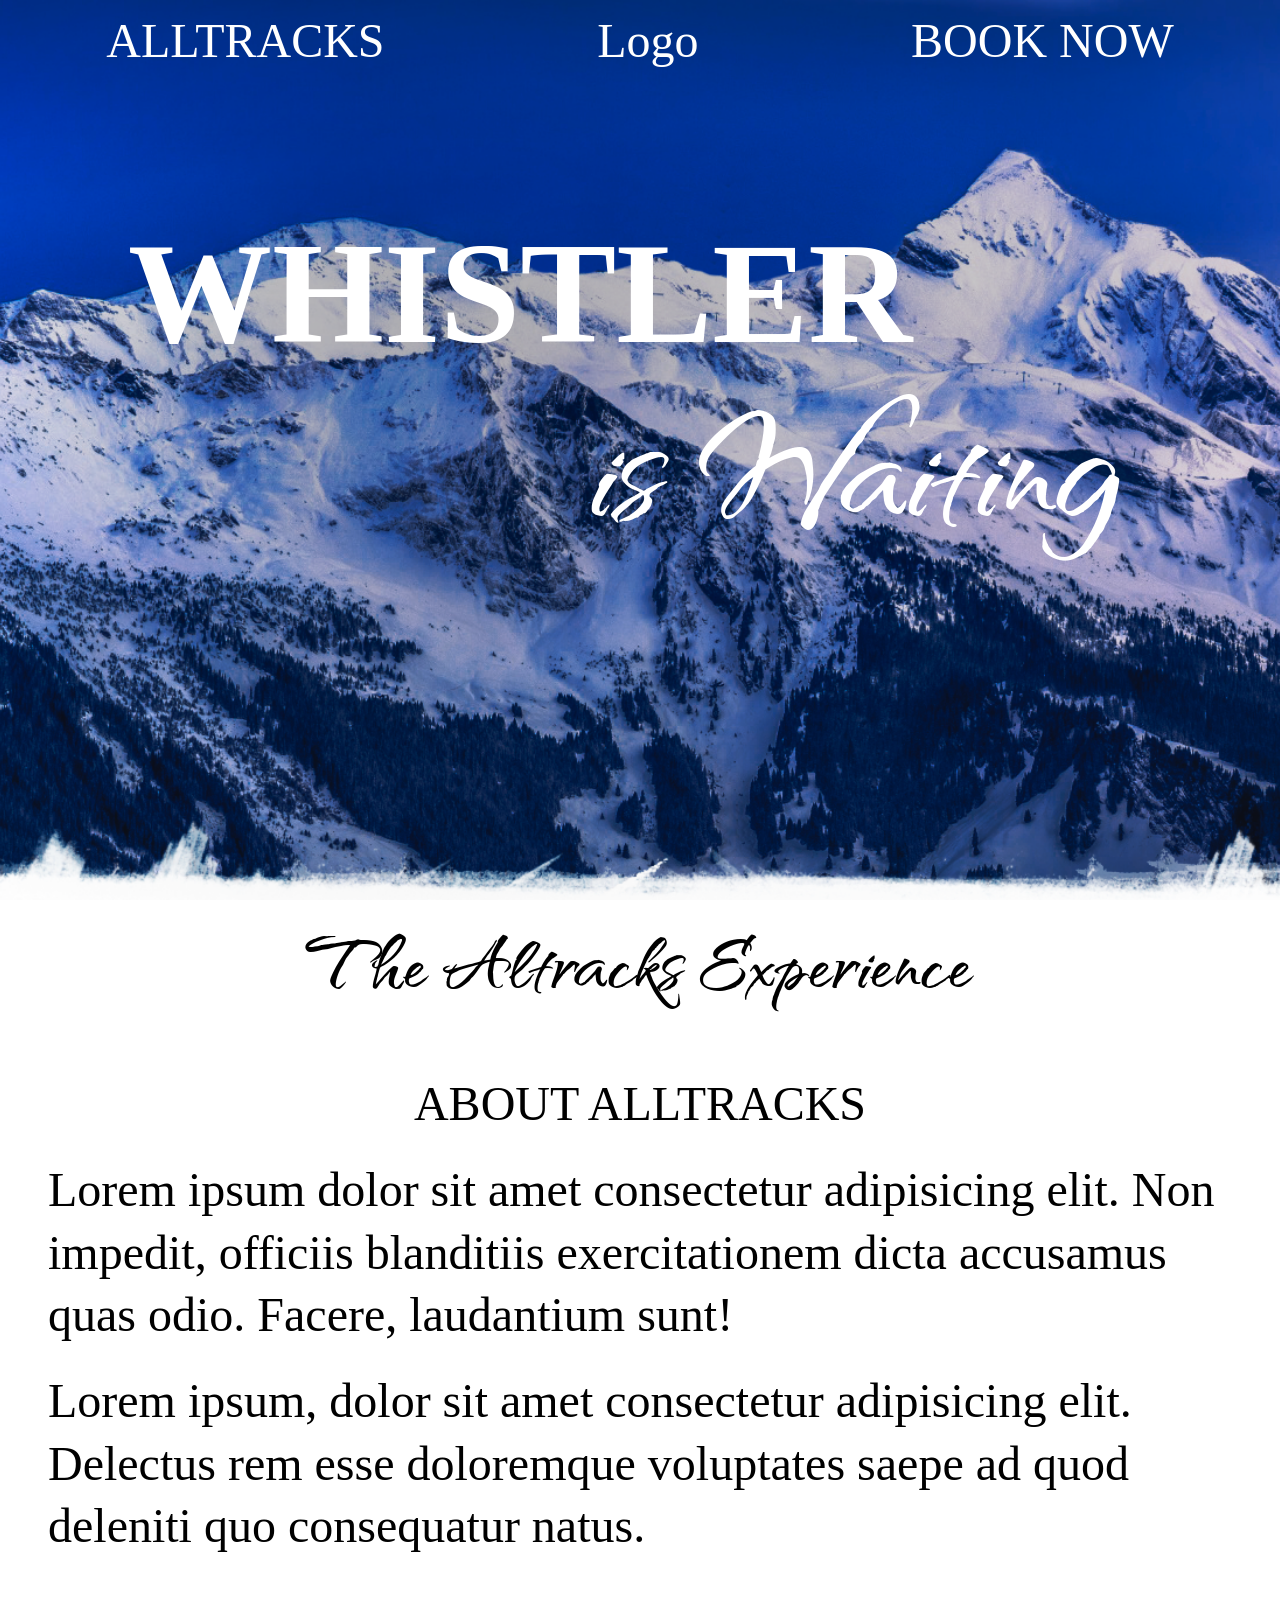
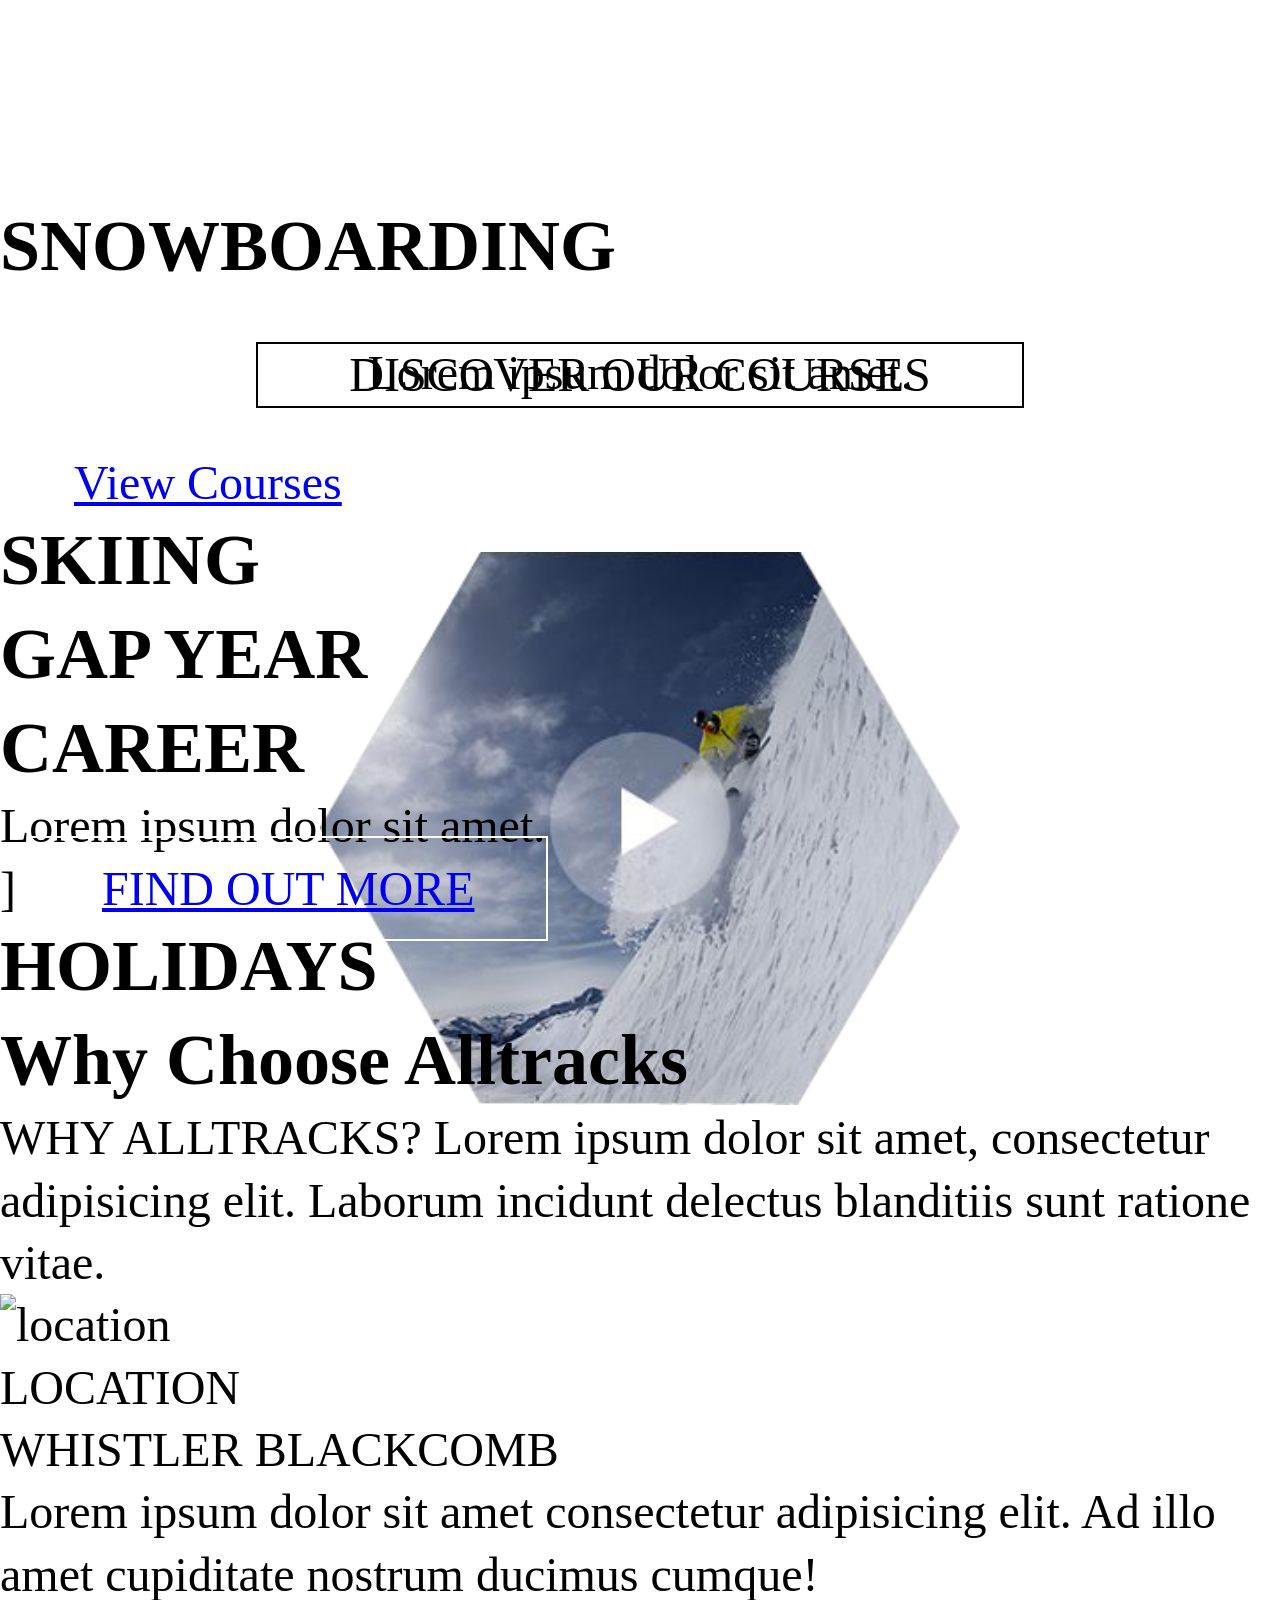
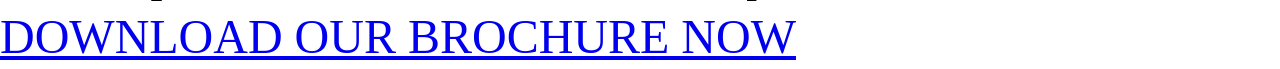
==== index.html @ b2cd9898 "123" ====
<!DOCTYPE html>
<html lang="en">
<head>
    <link rel="stylesheet" href="styles.css">
    <meta charset="UTF-8">
    <meta http-equiv="X-UA-Compatible" content="IE=edge">
    <meta name="viewport" content="width=device-width, initial-scale=1">
    <link rel="preconnect" href="https://fonts.googleapis.com">
    <link rel="preconnect" href="https://fonts.gstatic.com" crossorigin>
    <link href="https://fonts.googleapis.com/css2?family=Qwitcher+Grypen:wght@400;700&family=Roboto:wght@100;400&display=swap" rel="stylesheet">    
    <title>Document</title>
</head>
<body>
    <div class="header_highest">
        <header class="header">
            <nav class="navigation">
                <a href="#blank" class="item1 items uppercase">ALLTRACKS<img src="" display="inline-block"></a>
                <a href="#blank" class="item2 items"><img src="">Logo</a>
                <a href="#blank" class="items item ">BOOK NOW</a>
            </nav>
            <div class="heading-section">
                <h1 style="font-size: 3rem">WHISTLER<br><span style="font-family: 'Qwitcher Grypen', cursive; display: block; margin-left: 40%; margin-top: -1rem; font-size: 4rem;">is Waiting</span></h1>
            </div>
            <div class="additional-information">
                <p>The ultimate ski & snowboarding courses in <span style="font-weight: 900;">Whistler Blackcomb </span>, Canada</p>
                <a class="uppercase button" style="margin-top: 1rem;">drop in to alltracks</a>
            </div>
            </header>
    </div>
        <section class="about-us">
            <div>
                <h2 style="font-size: 2rem ;text-align: center; font-family:'Qwitcher Grypen', cursive;">The Altracks Experience</h2>
            </div>
            <div class="default-text">
                <p class="uppercase">About <span>Alltracks</span></p>
                <p>Lorem ipsum dolor sit amet consectetur adipisicing elit. Non impedit, officiis blanditiis exercitationem dicta accusamus quas odio. Facere, laudantium sunt! </p>
                <p>Lorem ipsum, dolor sit amet consectetur adipisicing elit. Delectus rem esse doloremque voluptates saepe ad quod deleniti quo consequatur natus.</p>
            </div>
            <div class="about-button">
                <p class="uppercase">discover our courses</p>
            </div>
            <div class="video-start"> 
                <img src="start-button.png">
            </div>
            <div class="video-play-button">
                
            </div>
        </section>
        <section class="section-2">
            <div>
                <h2 class="uppercase heading2">Snowboarding</h2>
                <p class="default-text">Lorem ipsum dolor sit amet.</p>
                <a href="#" class="button">View Courses</a>
            </div>
            <div>
                <h2 class="uppercase heading2">Skiing</h2>
            </div>
        </section>
        <section>
            <div>
                <h2 class="uppercase heading2">Gap Year</h2>
            </div>
            <div>
                <h2 class="uppercase heading2">career</h2>
                <p>Lorem ipsum dolor sit amet.</p>]
                <a href="#" class="button uppercase">find out more</a>
            </div>
            <div>
                <h2 class="uppercase heading2">holidays</h2>
            </div>
        </section>
        <section class="section3">
            <div>
                <h2>Why Choose Alltracks</h2>
            </div>
            <div>
                <p>WHY ALLTRACKS? Lorem ipsum dolor sit amet, consectetur adipisicing elit. Laborum incidunt delectus blanditiis sunt ratione vitae.</p>
            </div>
            <div>
                <img src="" alt="location">
            </div>
            <div>
                <p class="uppercase">Location</p>
            </div>
            <div>
                <p class="uppercase">whistler blackcomb</p>
            </div>
            <div>
                <p>Lorem ipsum dolor sit amet consectetur adipisicing elit. Ad illo amet cupiditate nostrum ducimus cumque!</p>
            </div>
            <div>
                <a href="#" class="uppercase">download our brochure now</a>
            </div>
        </section>
    </div>

</body>
</html>
---- styles.css ----
*, *::after, *::before {
    box-sizing: border-box;
    margin: 0;
    padding: 0;
}
.uppercase {
    text-transform: uppercase;
}
html {
    height: 100%;
    width: 100%;
}
body {
    width: 100%;
    height: 100%;
    font-family: "STXihei";
    line-height: 1.3;
}

/*font-family: 'Qwitcher Grypen', cursive;
font-family: 'Roboto', sans-serif;*/

.navigation {
    display: flex;
    width: 100%;
}
.navigation a {
    padding-top: 10px;
    flex: auto;
    text-align: center;
    text-decoration: none;
    color: white;
}

.about-button {
    margin-top: 30%;
    padding-left: .5rem;
    padding-right: .5rem;
    margin-left: 20%;
    margin-right: 20%;
    text-align: center;
    color: rgb(0, 0, 0);
    border: 2px solid black;
}

.button {
    padding-left: 1.5em;
    padding-right: 1.5em;
    padding-top: .5em;
    padding-bottom: .5em;
    border: 2px solid white;
}

.header_highest {
    color:white;
    background-image: url("mountain3.png");
    background-repeat: no-repeat;
    background-position: center;
    background-size: cover;
    width: 100%;
    height: 100%;
    justify-content: center;
    align-content: center;

}

.video-start img:hover{
    width: 60%;
    transition: 1s;
}
.video-start img {
    width: 50%;
    display: block;
    margin-top: 3rem;
    margin-bottom: auto;
    margin-left: auto;
    margin-right: auto;
    transition: 1s;
    cursor: zoom-in;
    
}

.additional-information {
    display: flex;
    flex-direction: column;
    margin-top: 60%;
    margin-left: 10%;
    margin-right: 10%;
    text-align: center;

}

.additional-information p {
    text-align: left;

}

.heading-section {
    margin-top: 10%;
    margin-left: 10%;

}

.about-us {
    height: 100%;
    width: 100%;
    background-image: url(mountain-section2-ready.png);
    background-repeat: no-repeat;
    background-position: center;
    background-size: cover;

}

.default-text {
    display: flex;
    flex-direction: column;
    gap: 0.5rem;
    font-size: 1rem;
    align-items:center ;
    margin: 1em;

}
@media (min-width:440px) {
    :root {
      font-size: 1.5em;
    }
  }
@media (min-width:600px) {
    :root {
      font-size: 2em;
    }
  }
@media (min-width:769px) {
    :root {
      font-size: 2.5em;
    }
  }
@media (min-width:1200px) {
    :root {
      font-size: 3em;
    }
  }
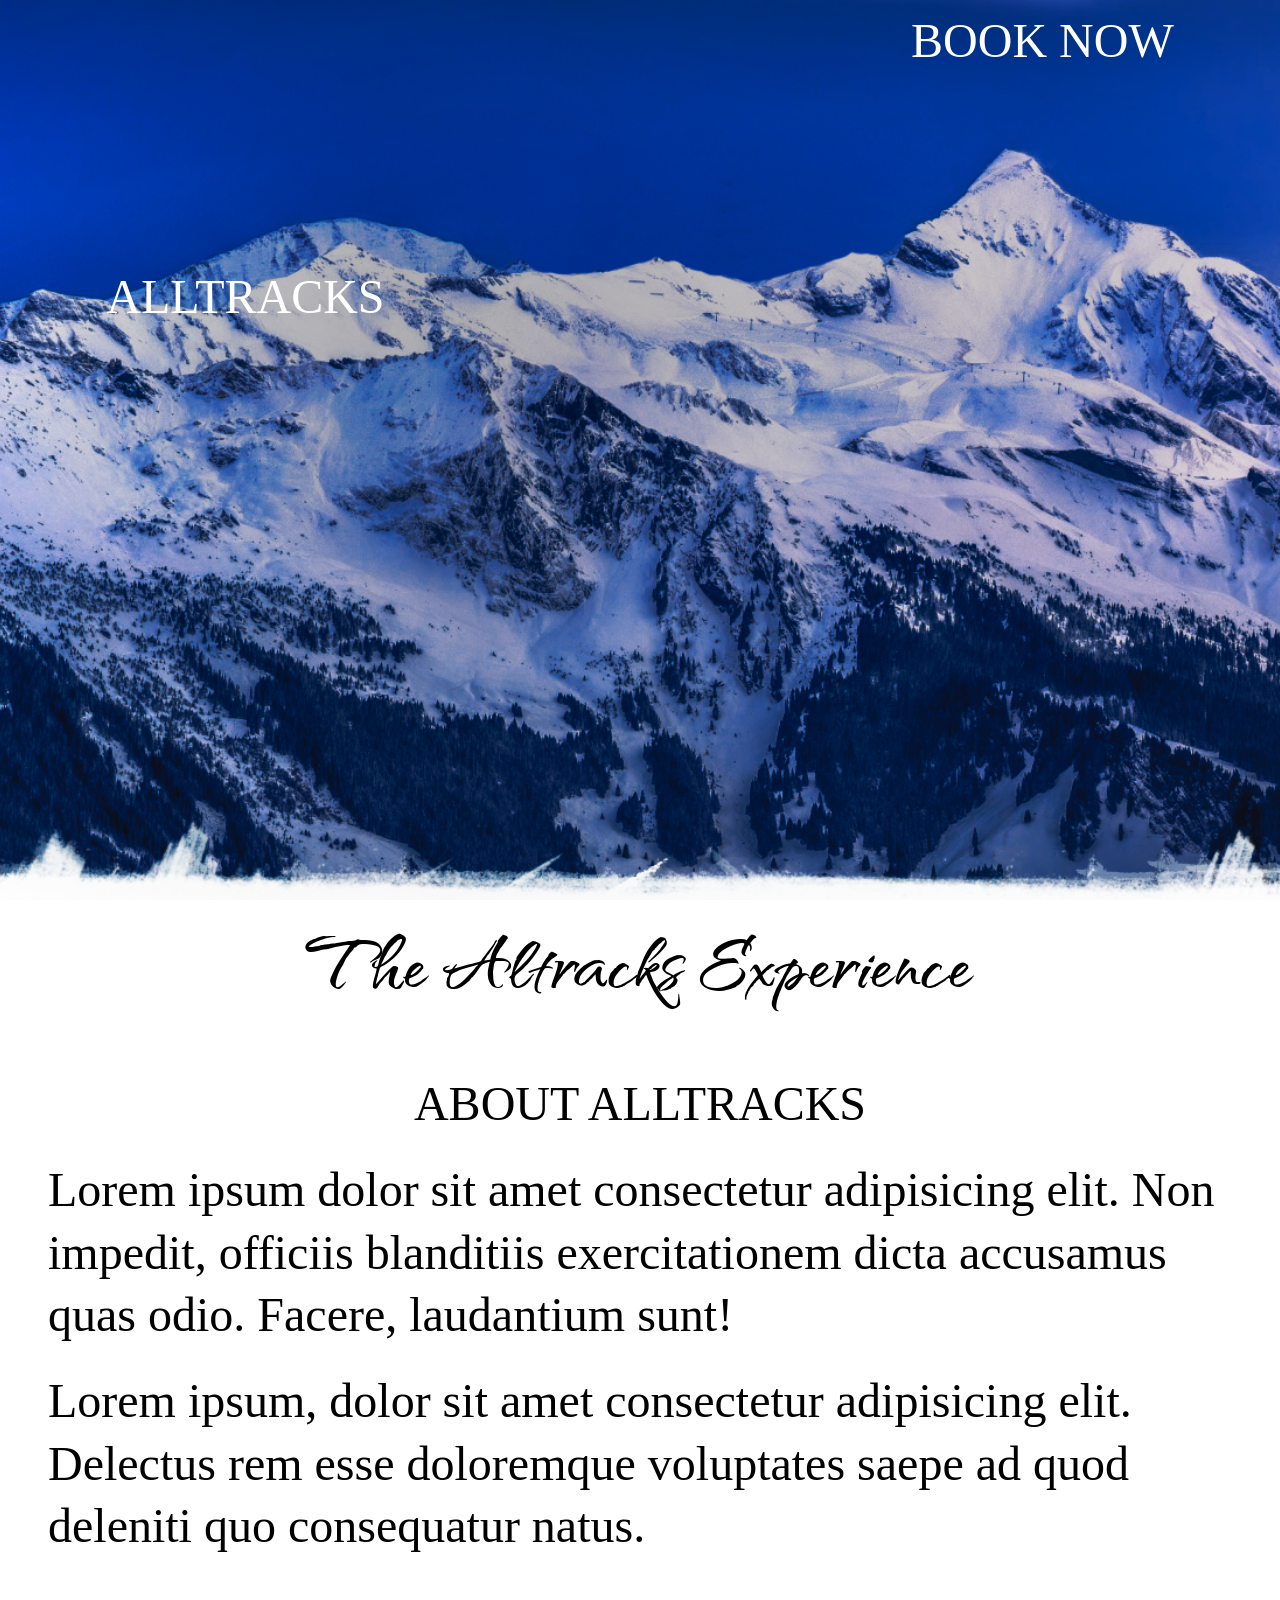
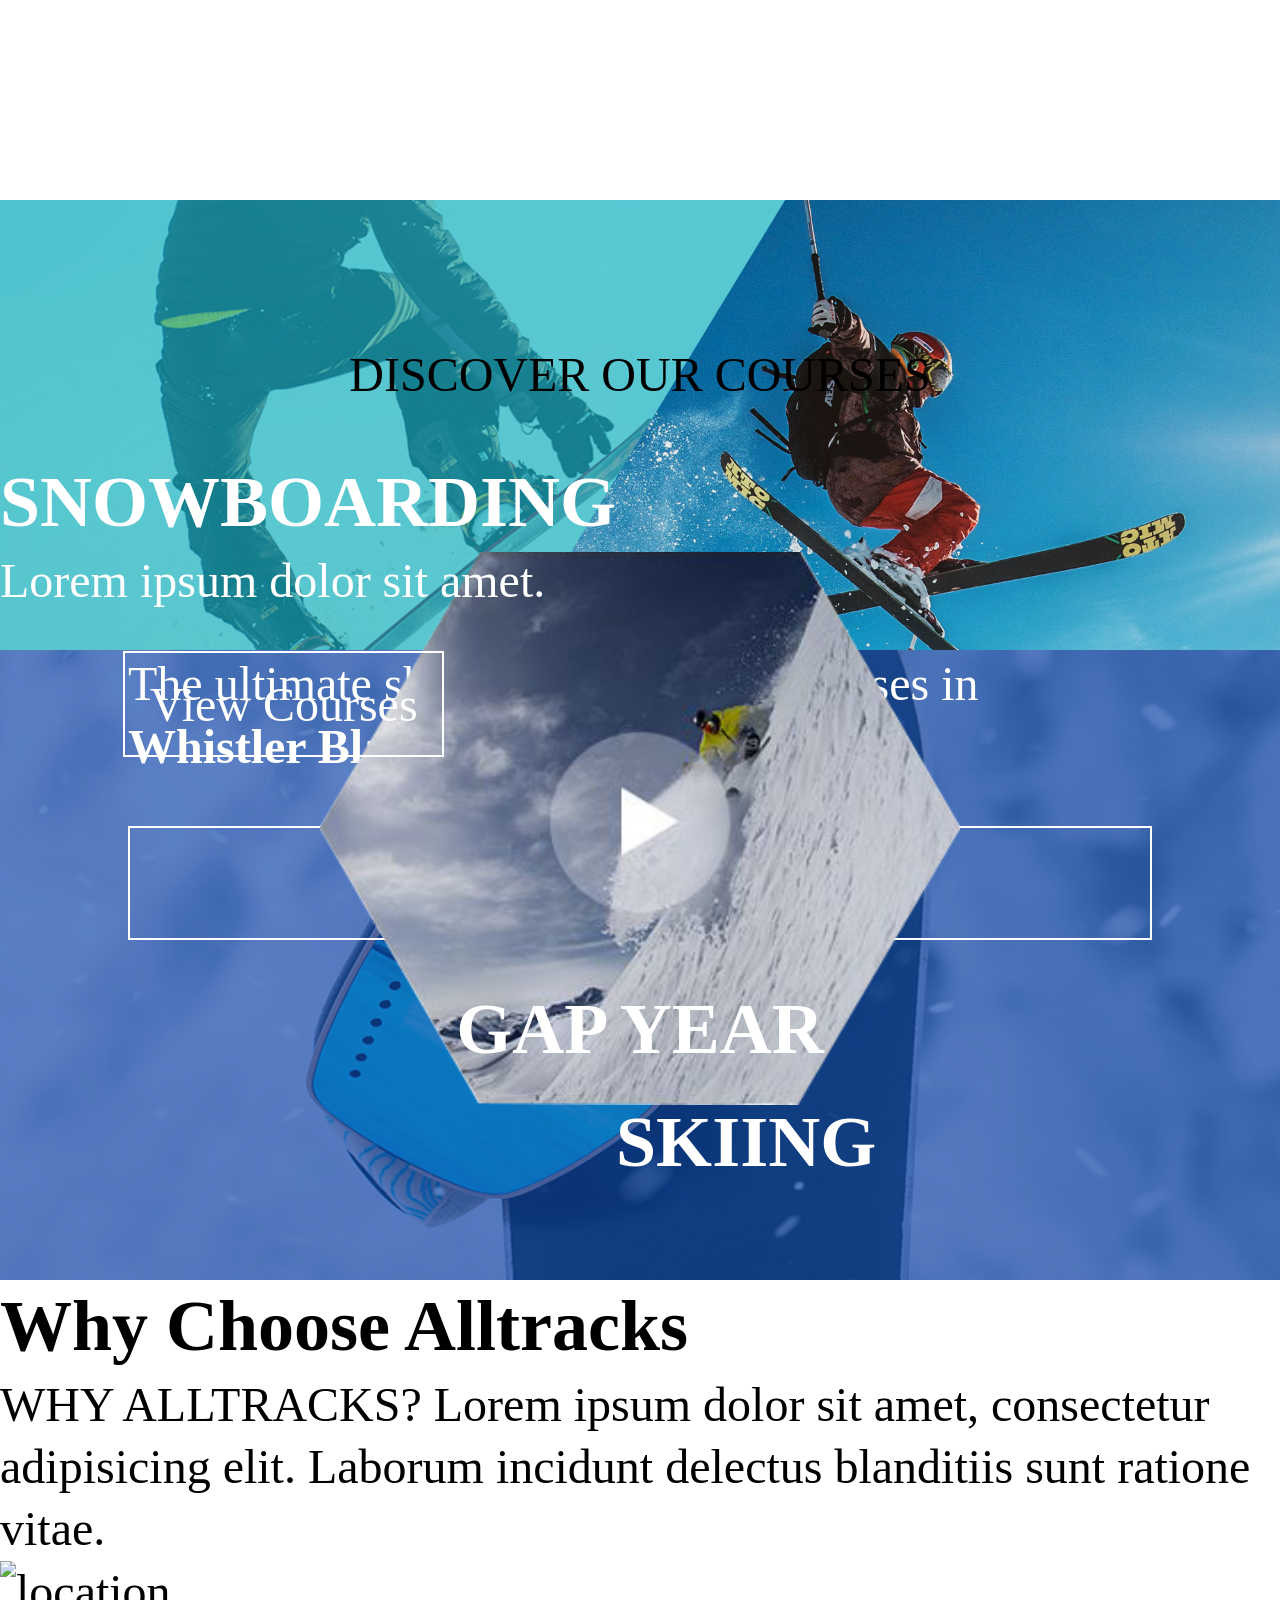
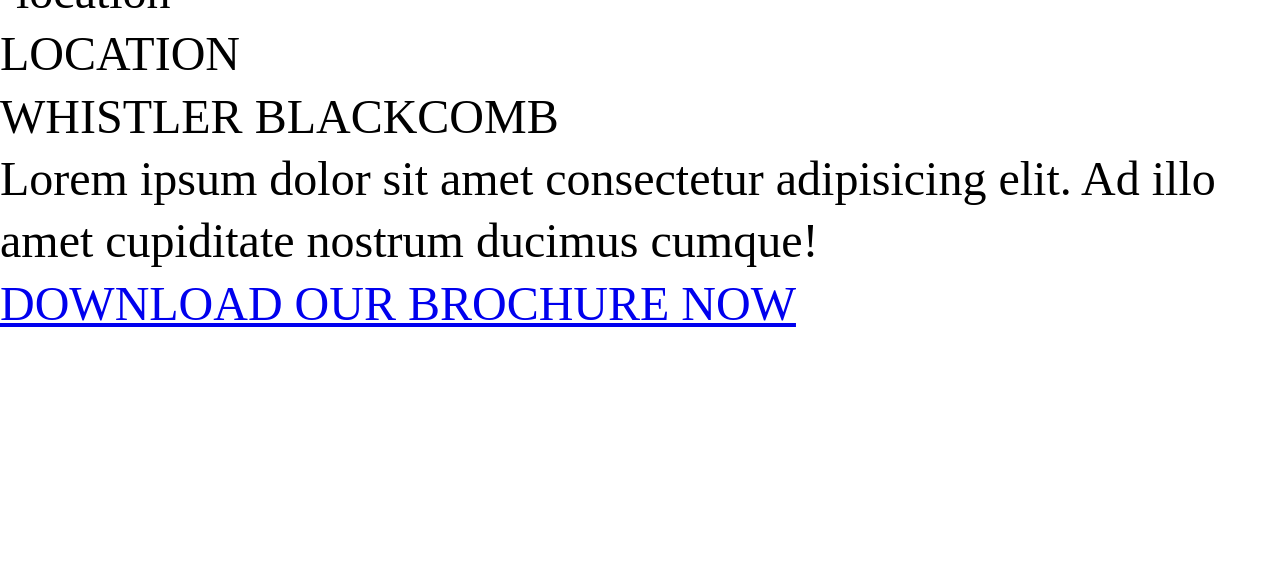
==== commit dea69a75: "newcomit" ====
--- a/index.html
+++ b/index.html
@@ -26,7 +26,7 @@
                 <a class="uppercase button" style="margin-top: 1rem;">drop in to alltracks</a>
             </div>
             </header>
-    </div>
+        </div>
         <section class="about-us">
             <div>
                 <h2 style="font-size: 2rem ;text-align: center; font-family:'Qwitcher Grypen', cursive;">The Altracks Experience</h2>
@@ -47,26 +47,28 @@
             </div>
         </section>
         <section class="section-2">
-            <div>
+            <div class="item1">
                 <h2 class="uppercase heading2">Snowboarding</h2>
-                <p class="default-text">Lorem ipsum dolor sit amet.</p>
-                <a href="#" class="button">View Courses</a>
+                <p class="">Lorem ipsum dolor sit amet.</p>
+                <span style="margin-top:10%; margin-left: 20%;"><a href="#" class="abc">View Courses</a></span>
             </div>
-            <div>
+            <div class="item2">
                 <h2 class="uppercase heading2">Skiing</h2>
             </div>
         </section>
-        <section>
-            <div>
-                <h2 class="uppercase heading2">Gap Year</h2>
-            </div>
-            <div>
-                <h2 class="uppercase heading2">career</h2>
-                <p>Lorem ipsum dolor sit amet.</p>]
-                <a href="#" class="button uppercase">find out more</a>
-            </div>
-            <div>
-                <h2 class="uppercase heading2">holidays</h2>
+        <section class="section-3">
+            <div class="section-3-content">
+                <div class="content-items">
+                    <h2 class="uppercase heading2">Gap Year</h2>
+                </div>
+                <div class="content-items">
+                    <h2 class="uppercase heading2">holidays</h2>
+                </div class="content-items">
+                <div class="content-items con-items3">
+                    <h2 class="uppercase heading2">career</h2>
+                    <p>Lorem ipsum dolor sit amet.</p>
+                    <a href="#" class="button-sec-3 uppercase">find out more</a>
+                </div>
             </div>
         </section>
         <section class="section3">
--- a/styles.css
+++ b/styles.css
@@ -118,7 +118,77 @@
     font-size: 1rem;
     align-items:center ;
     margin: 1em;
-
+}
+
+/*Section2*/
+
+.section-2 {
+    display: flex;
+    width: 100%;
+    height: 50%;
+    background-image: url(skiready.png);
+    background-size: cover;
+    background-repeat: no-repeat;
+    background-position: center;
+}
+
+.item2 {
+    color: white;
+    margin-top: 70%;
+}
+
+.abc {
+    padding: 5%;
+    text-decoration: none;
+    color: white;
+    border: 2px solid white;
+    text-align: center;
+}
+
+.abc:hover {
+    color:rgb(136, 136, 136);
+    transition: 1s;
+}
+
+.item1 {
+    display: flex;
+    flex-direction: column;
+    justify-content:flex-start;
+    color: white;
+    margin-top: 20%;
+    text-align: left;
+}
+
+.section-3 {
+    display: flex;
+    flex-direction: column;
+    width: 100%;
+    height: 70%;
+    background-image: url(ready_mobile.png);
+    background-size:cover;
+    background-position: center;
+    background-repeat: no-repeat;
+}
+
+.section-3-content {
+    margin: 10%;
+    text-align: center;
+}
+
+.content-items {
+    margin: 20%;
+    color: white;
+}
+
+.con-items3 * {
+    margin: 10%;
+}
+
+.button-sec-3 {
+    padding: .5rem;
+    text-decoration: none;
+    color: white;
+    border: 2px solid white;
 }
 @media (min-width:440px) {
     :root {
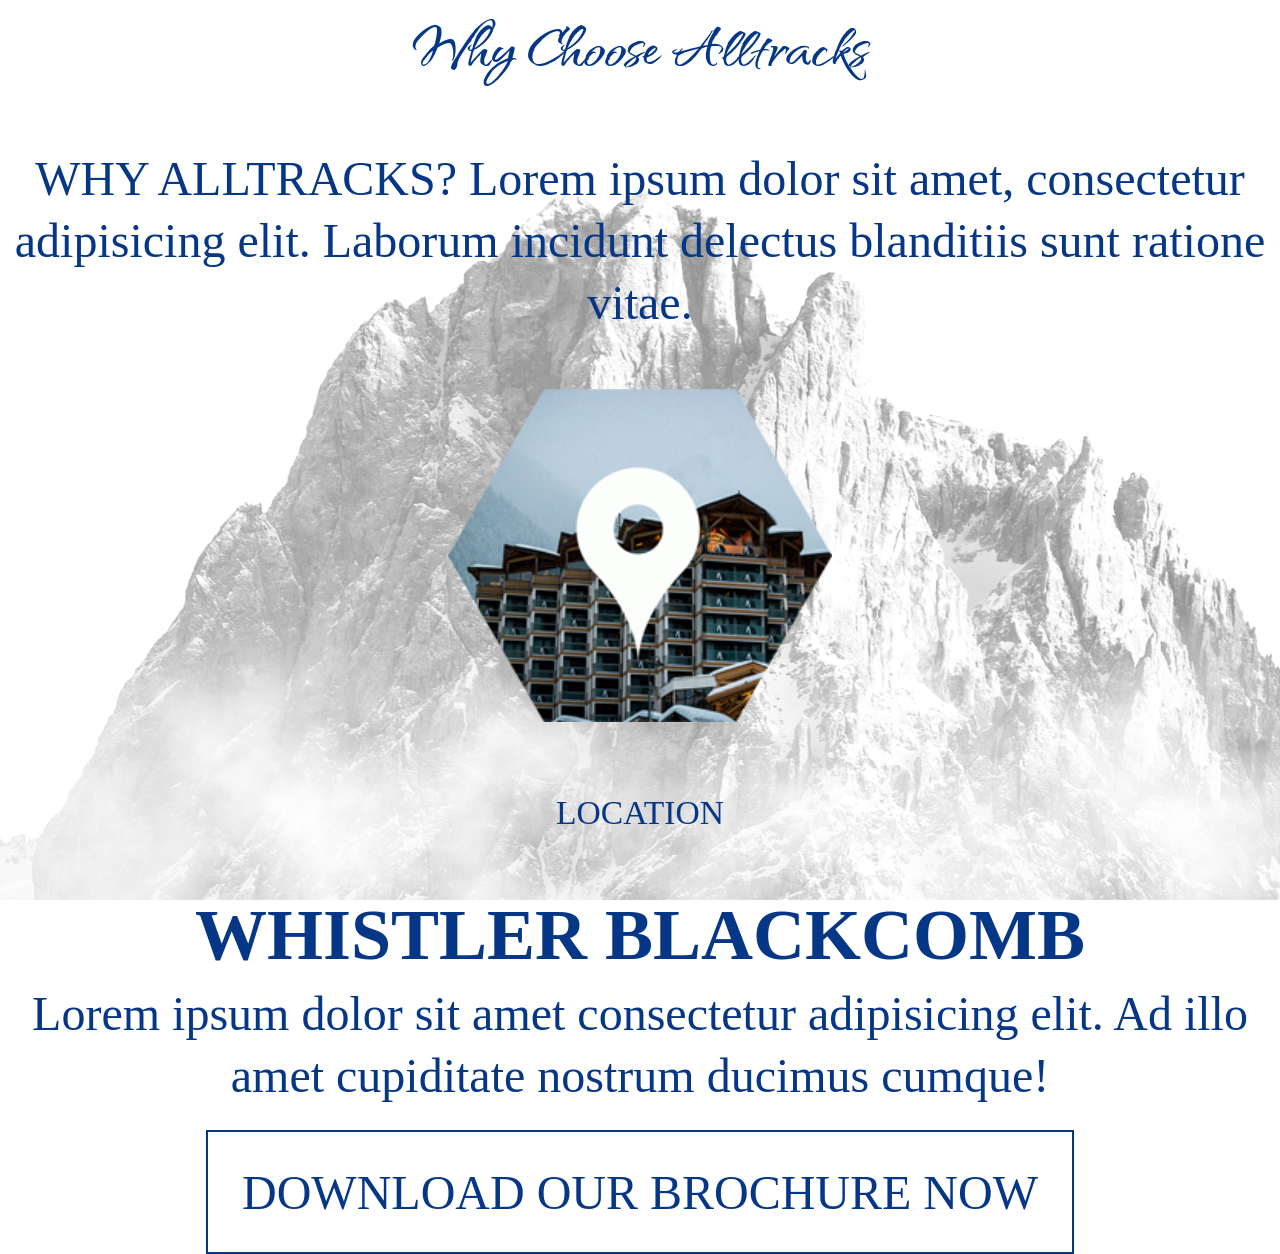
==== commit 23cce140: "imabos" ====
--- a/index.html
+++ b/index.html
@@ -11,7 +11,7 @@
     <title>Document</title>
 </head>
 <body>
-    <div class="header_highest">
+    <!-- <div class="header_highest">
         <header class="header">
             <nav class="navigation">
                 <a href="#blank" class="item1 items uppercase">ALLTRACKS<img src="" display="inline-block"></a>
@@ -70,28 +70,26 @@
                     <a href="#" class="button-sec-3 uppercase">find out more</a>
                 </div>
             </div>
-        </section>
-        <section class="section3">
+        </section> -->
+        <section class="section-4">
             <div>
-                <h2>Why Choose Alltracks</h2>
+                <h2 style="font-family: 'Qwitcher Grypen'">Why Choose Alltracks</h2>
             </div>
             <div>
                 <p>WHY ALLTRACKS? Lorem ipsum dolor sit amet, consectetur adipisicing elit. Laborum incidunt delectus blanditiis sunt ratione vitae.</p>
             </div>
             <div>
-                <img src="" alt="location">
+                <a><img src="location_logo.png" alt="location" class="icon"></a>
             </div>
             <div>
-                <p class="uppercase">Location</p>
+                <p class="uppercase" style="font-size: .7rem;">Location</p>
             </div>
             <div>
-                <p class="uppercase">whistler blackcomb</p>
-            </div>
-            <div>
+                <h2 class="uppercase">whistler blackcomb</h2>
                 <p>Lorem ipsum dolor sit amet consectetur adipisicing elit. Ad illo amet cupiditate nostrum ducimus cumque!</p>
             </div>
             <div>
-                <a href="#" class="uppercase">download our brochure now</a>
+                <a href="#" class="uppercase brochure">download our brochure now</a>
             </div>
         </section>
     </div>
--- a/styles.css
+++ b/styles.css
@@ -190,6 +190,39 @@
     color: white;
     border: 2px solid white;
 }
+
+.section-4 {
+    width: 100%;
+    height: 100%;
+    background-image: url(mountain_background_white.png);
+    background-size: cover;
+    background-repeat: no-repeat;
+    background-position: center;
+    display: flex;
+    flex-direction: column;
+    text-align: center;
+    gap: 6%;
+    color: rgb(6, 55, 135);
+}
+
+.brochure {
+    text-decoration: none;
+    padding: .7rem;
+    border: 2px solid rgb(6, 55, 135);
+    color: rgb(6, 55, 135);
+}
+
+.icon {
+    width: 30%;
+    transition: 1s;
+    cursor: zoom-in;
+}
+
+.icon:hover {
+    width: 40%;
+    transition: 1s;
+}
+
 @media (min-width:440px) {
     :root {
       font-size: 1.5em;
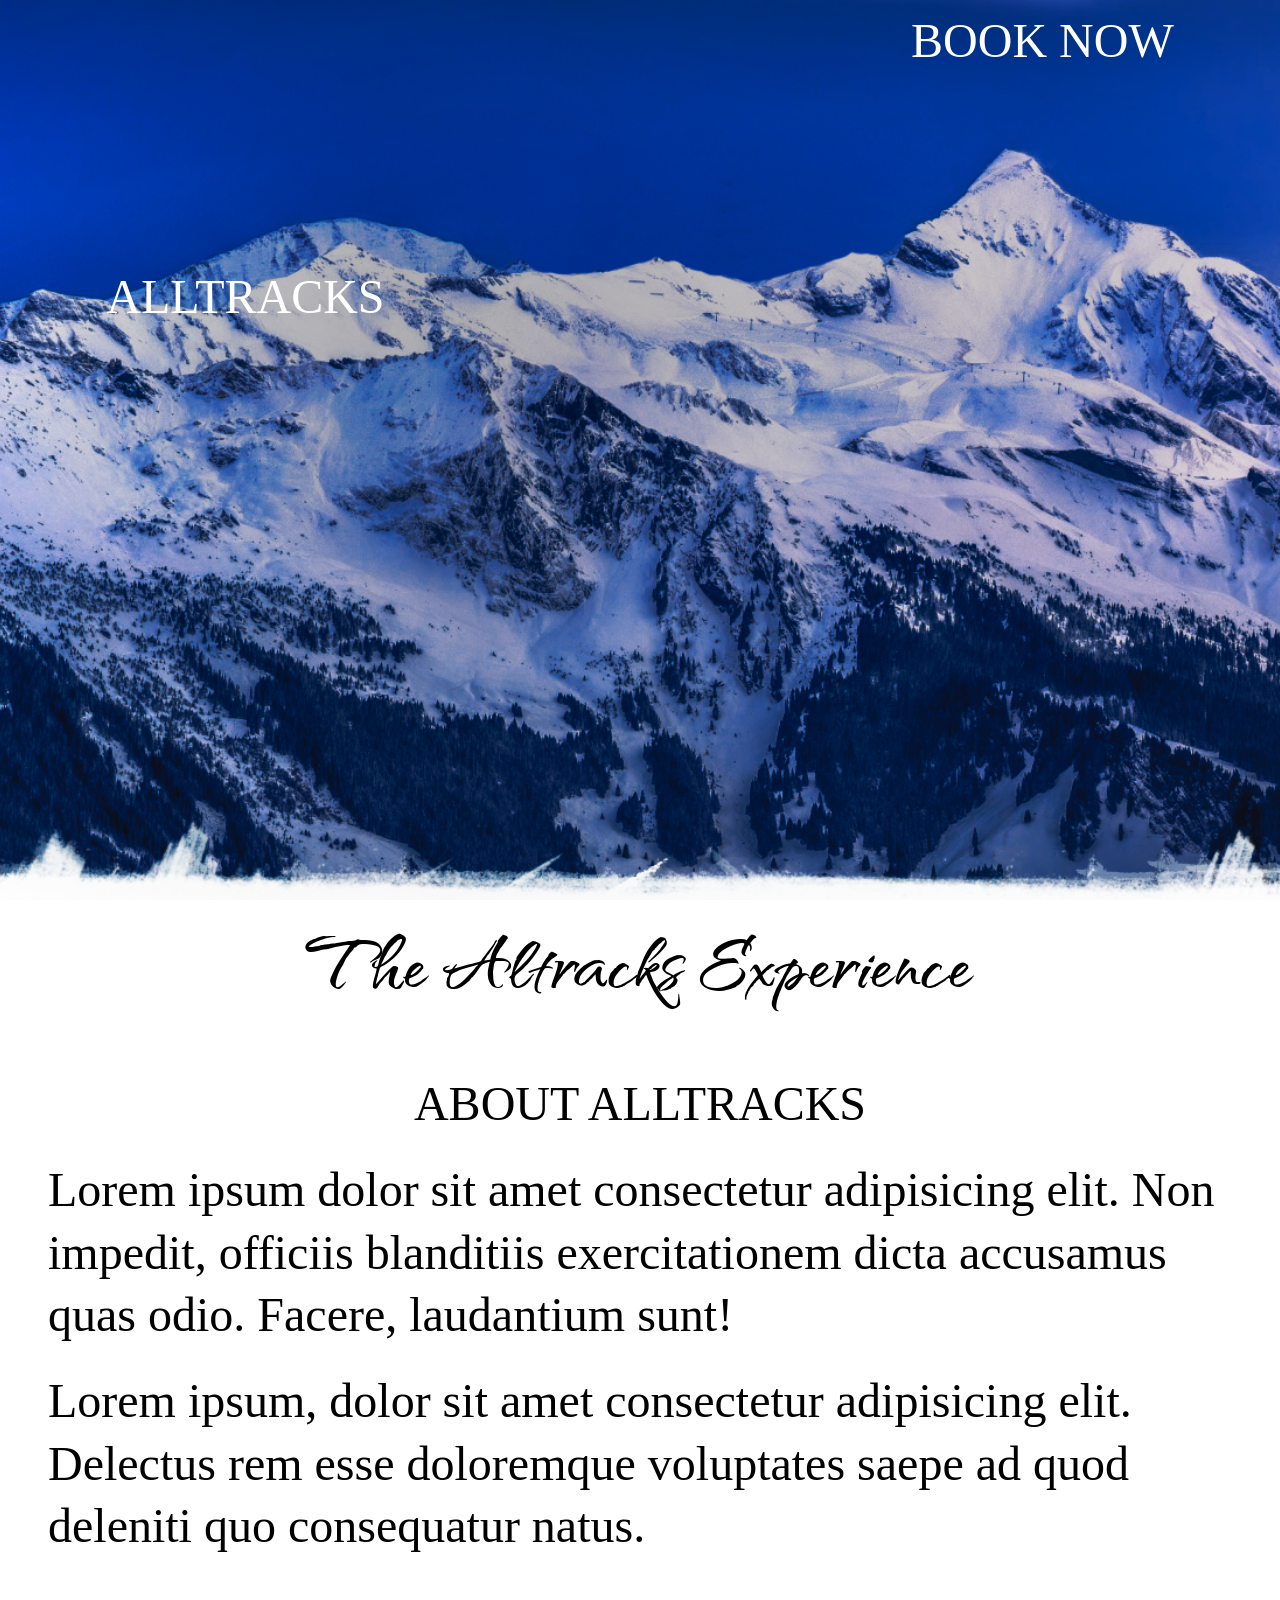
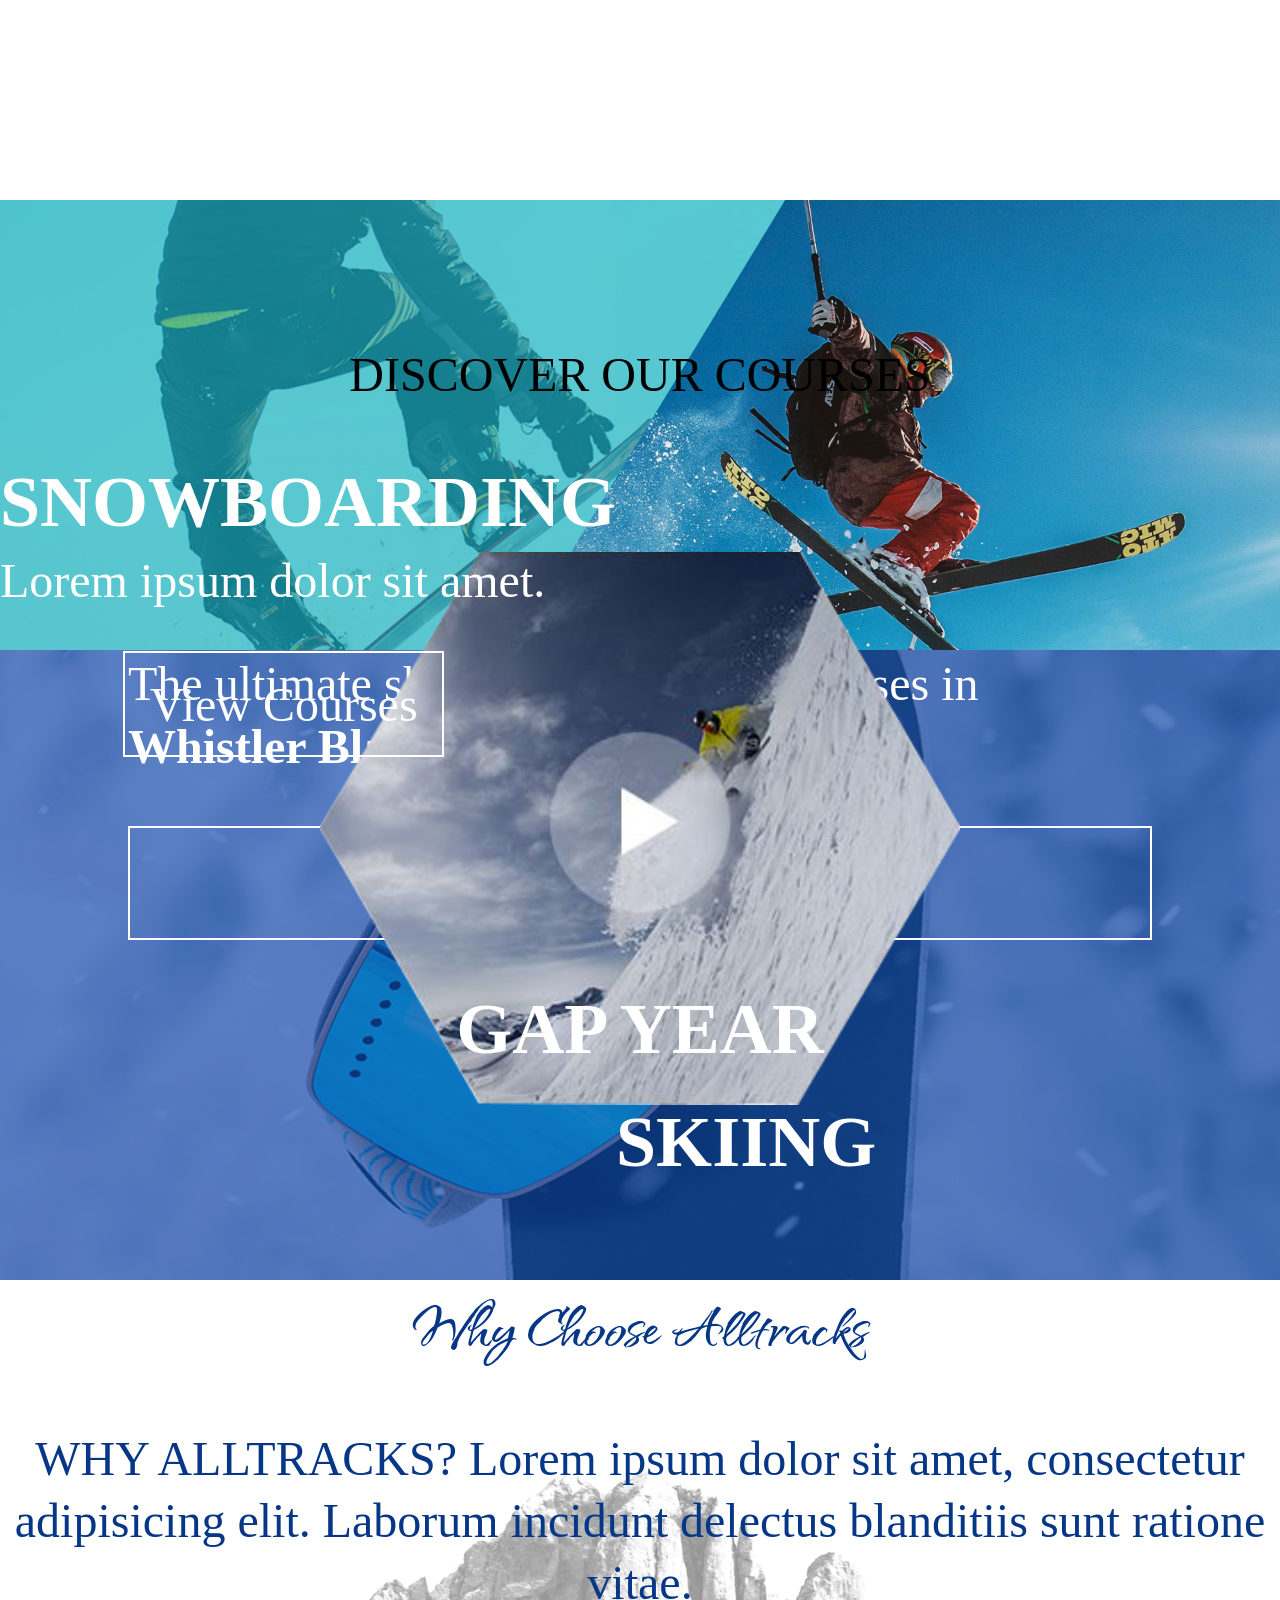
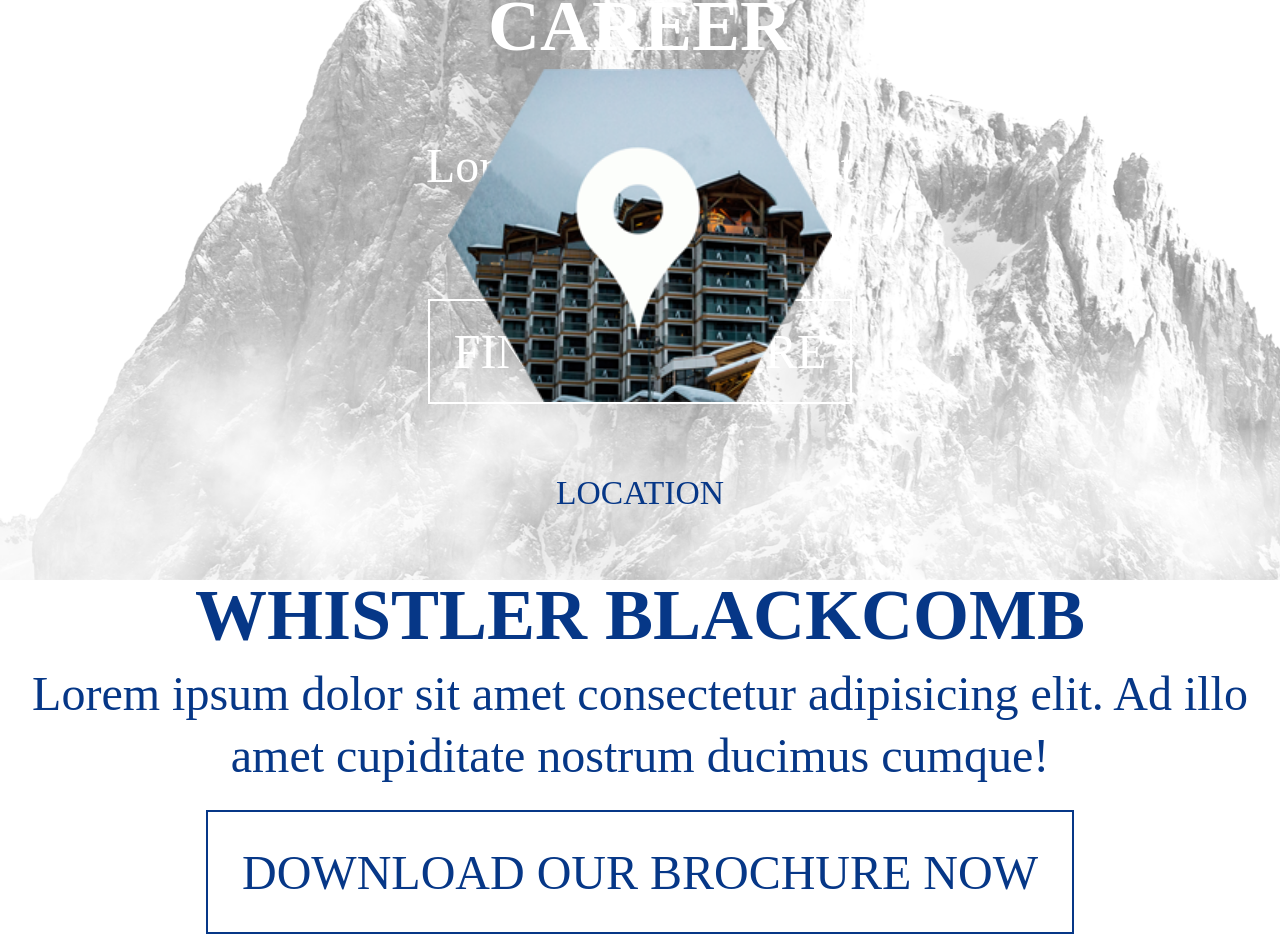
==== commit dd9b285e: "imdabos" ====
--- a/index.html
+++ b/index.html
@@ -11,7 +11,7 @@
     <title>Document</title>
 </head>
 <body>
-    <!-- <div class="header_highest">
+    <div class="header_highest">
         <header class="header">
             <nav class="navigation">
                 <a href="#blank" class="item1 items uppercase">ALLTRACKS<img src="" display="inline-block"></a>
@@ -70,7 +70,7 @@
                     <a href="#" class="button-sec-3 uppercase">find out more</a>
                 </div>
             </div>
-        </section> -->
+        </section>
         <section class="section-4">
             <div>
                 <h2 style="font-family: 'Qwitcher Grypen'">Why Choose Alltracks</h2>
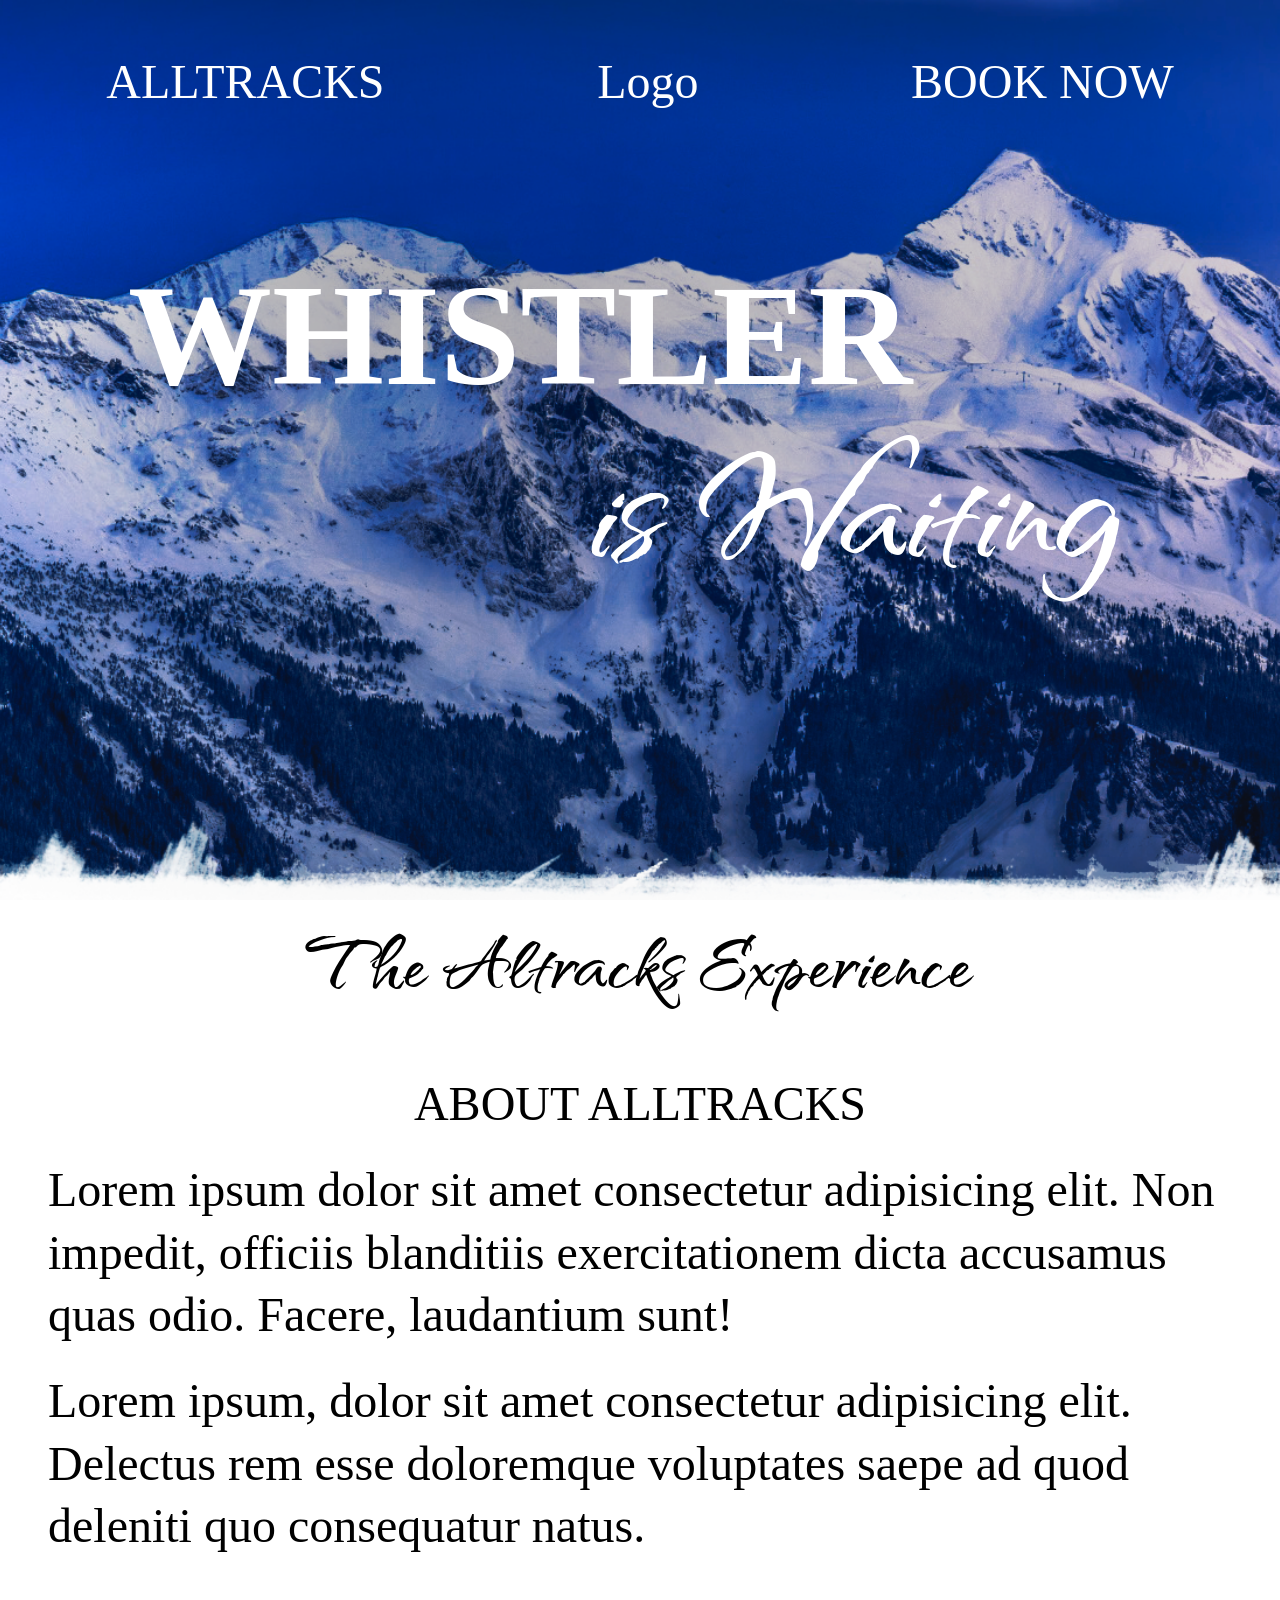
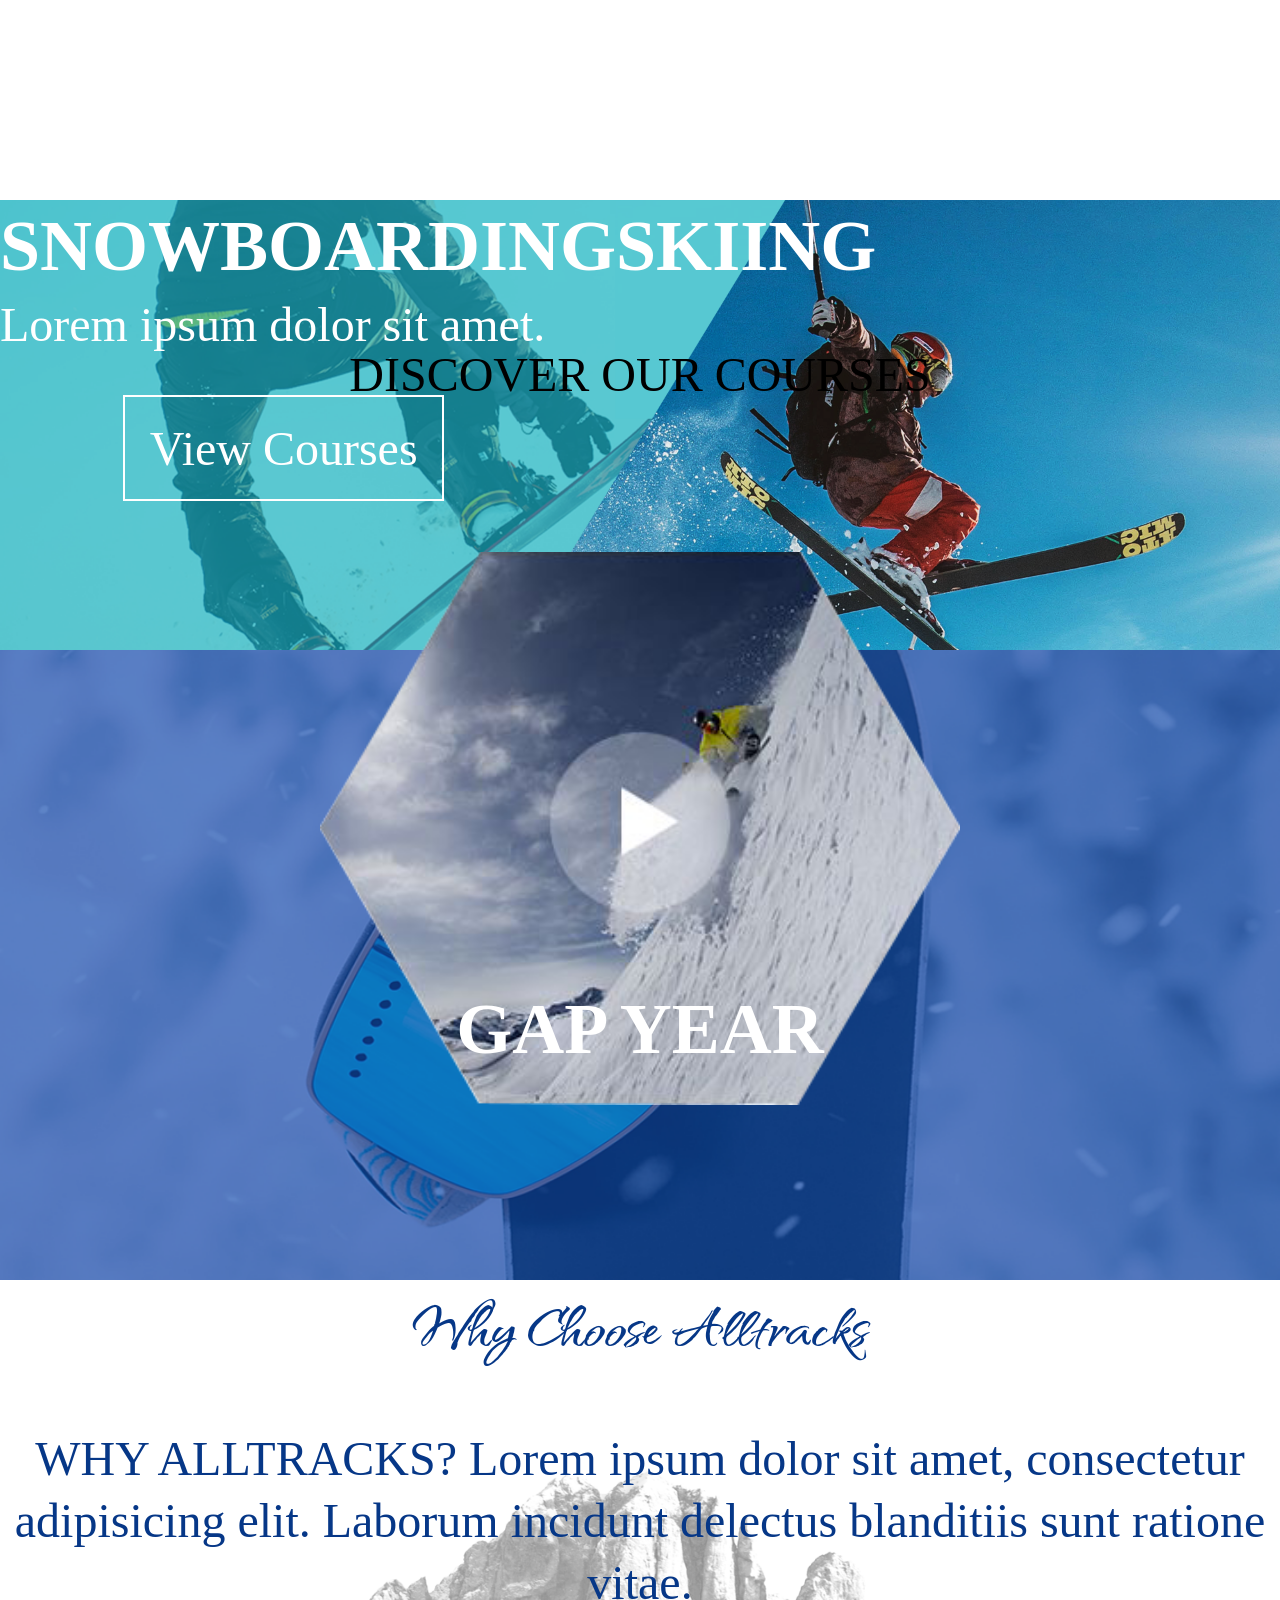
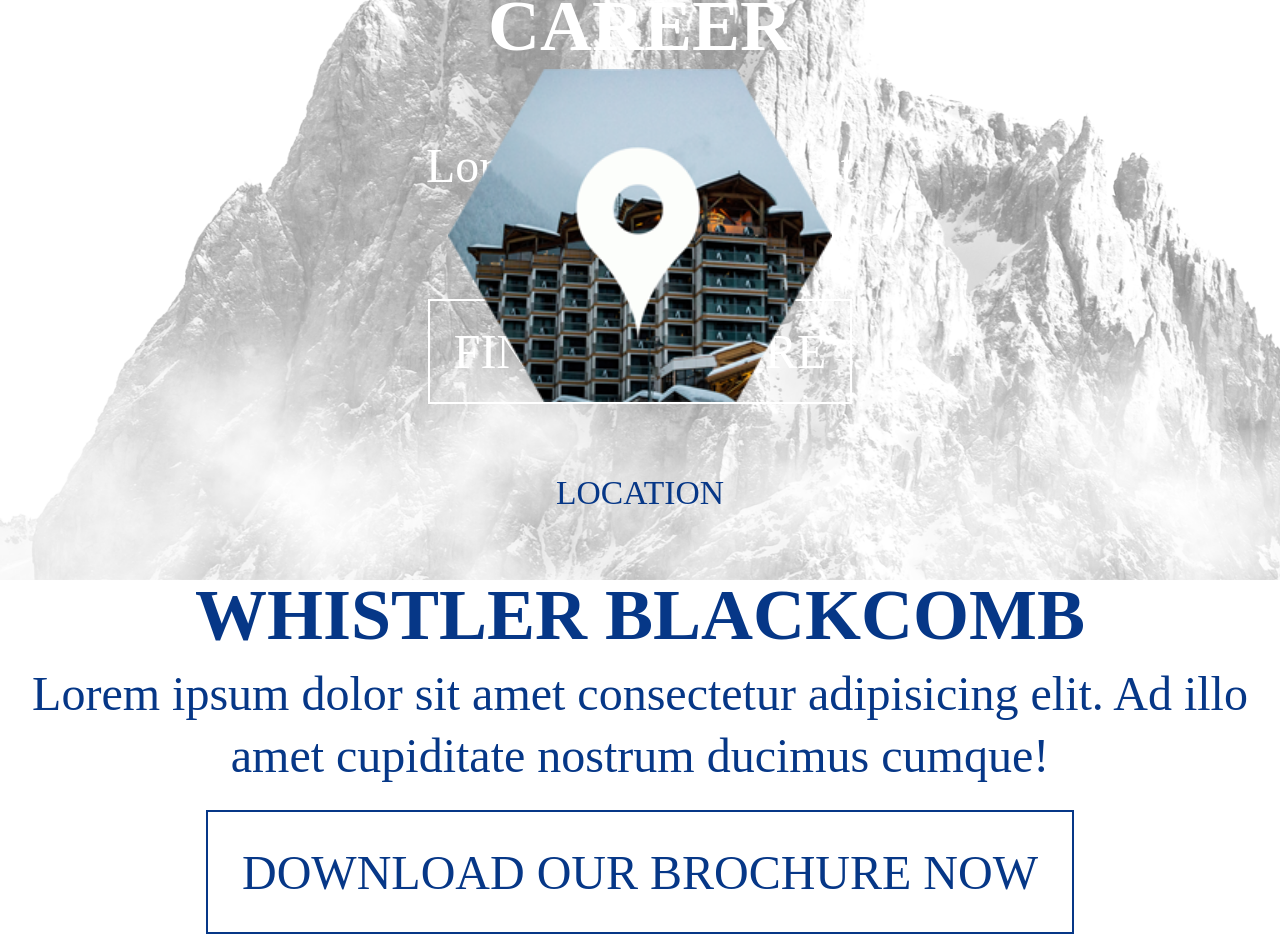
==== commit c1e2e6ea: "yeaaaaa" ====
--- a/index.html
+++ b/index.html
@@ -14,9 +14,9 @@
     <div class="header_highest">
         <header class="header">
             <nav class="navigation">
-                <a href="#blank" class="item1 items uppercase">ALLTRACKS<img src="" display="inline-block"></a>
-                <a href="#blank" class="item2 items"><img src="">Logo</a>
-                <a href="#blank" class="items item ">BOOK NOW</a>
+                <a href="#blank" class="item1 uppercase">ALLTRACKS<img src="" display="inline-block"></a>
+                <a href="#blank" class="item2 "><img src="">Logo</a>
+                <a href="#blank" class=" item ">BOOK NOW</a>
             </nav>
             <div class="heading-section">
                 <h1 style="font-size: 3rem">WHISTLER<br><span style="font-family: 'Qwitcher Grypen', cursive; display: block; margin-left: 40%; margin-top: -1rem; font-size: 4rem;">is Waiting</span></h1>
--- a/styles.css
+++ b/styles.css
@@ -25,7 +25,7 @@
     width: 100%;
 }
 .navigation a {
-    padding-top: 10px;
+    margin-top: 4%;
     flex: auto;
     text-align: center;
     text-decoration: none;
@@ -134,7 +134,7 @@
 
 .item2 {
     color: white;
-    margin-top: 70%;
+    
 }
 
 .abc {
@@ -155,7 +155,6 @@
     flex-direction: column;
     justify-content:flex-start;
     color: white;
-    margin-top: 20%;
     text-align: left;
 }
 
@@ -181,7 +180,7 @@
 }
 
 .con-items3 * {
-    margin: 10%;
+     margin: 10%; 
 }
 
 .button-sec-3 {
@@ -222,7 +221,7 @@
     width: 40%;
     transition: 1s;
 }
-
+/*yes*/
 @media (min-width:440px) {
     :root {
       font-size: 1.5em;
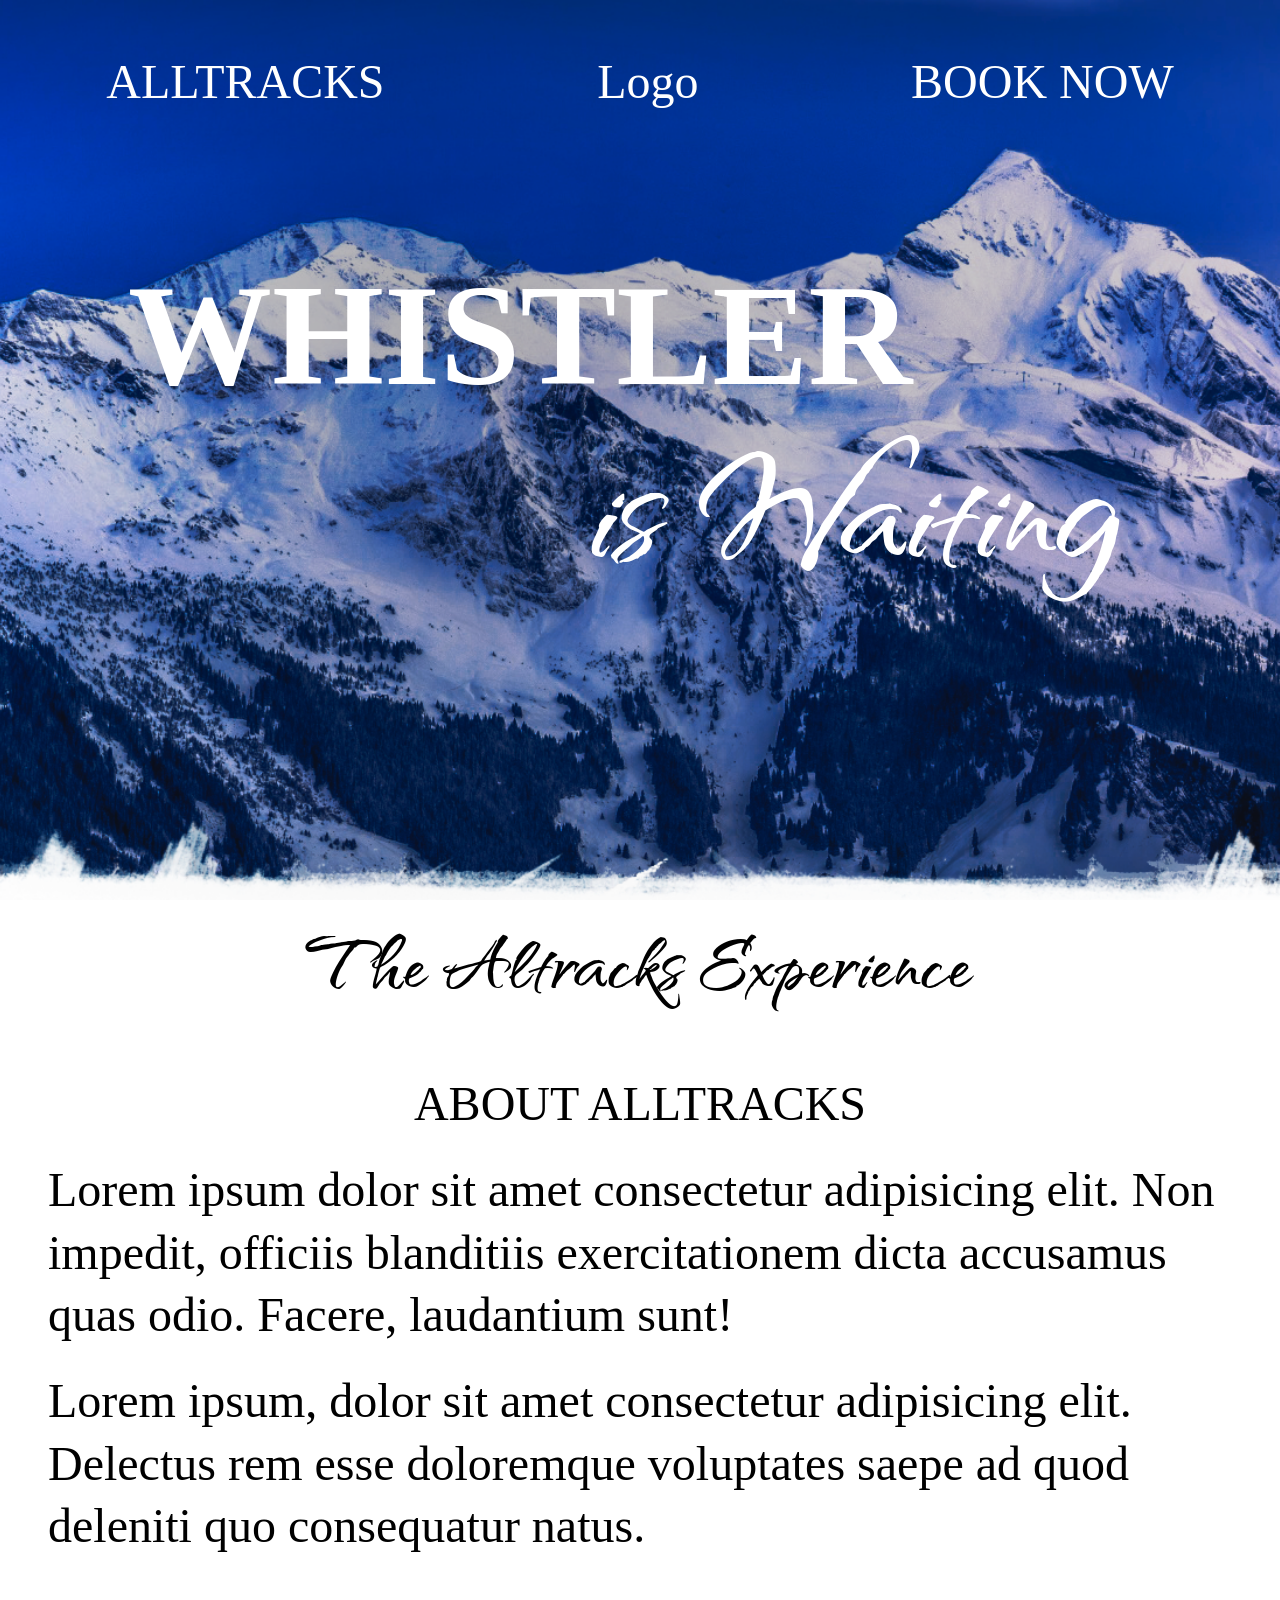
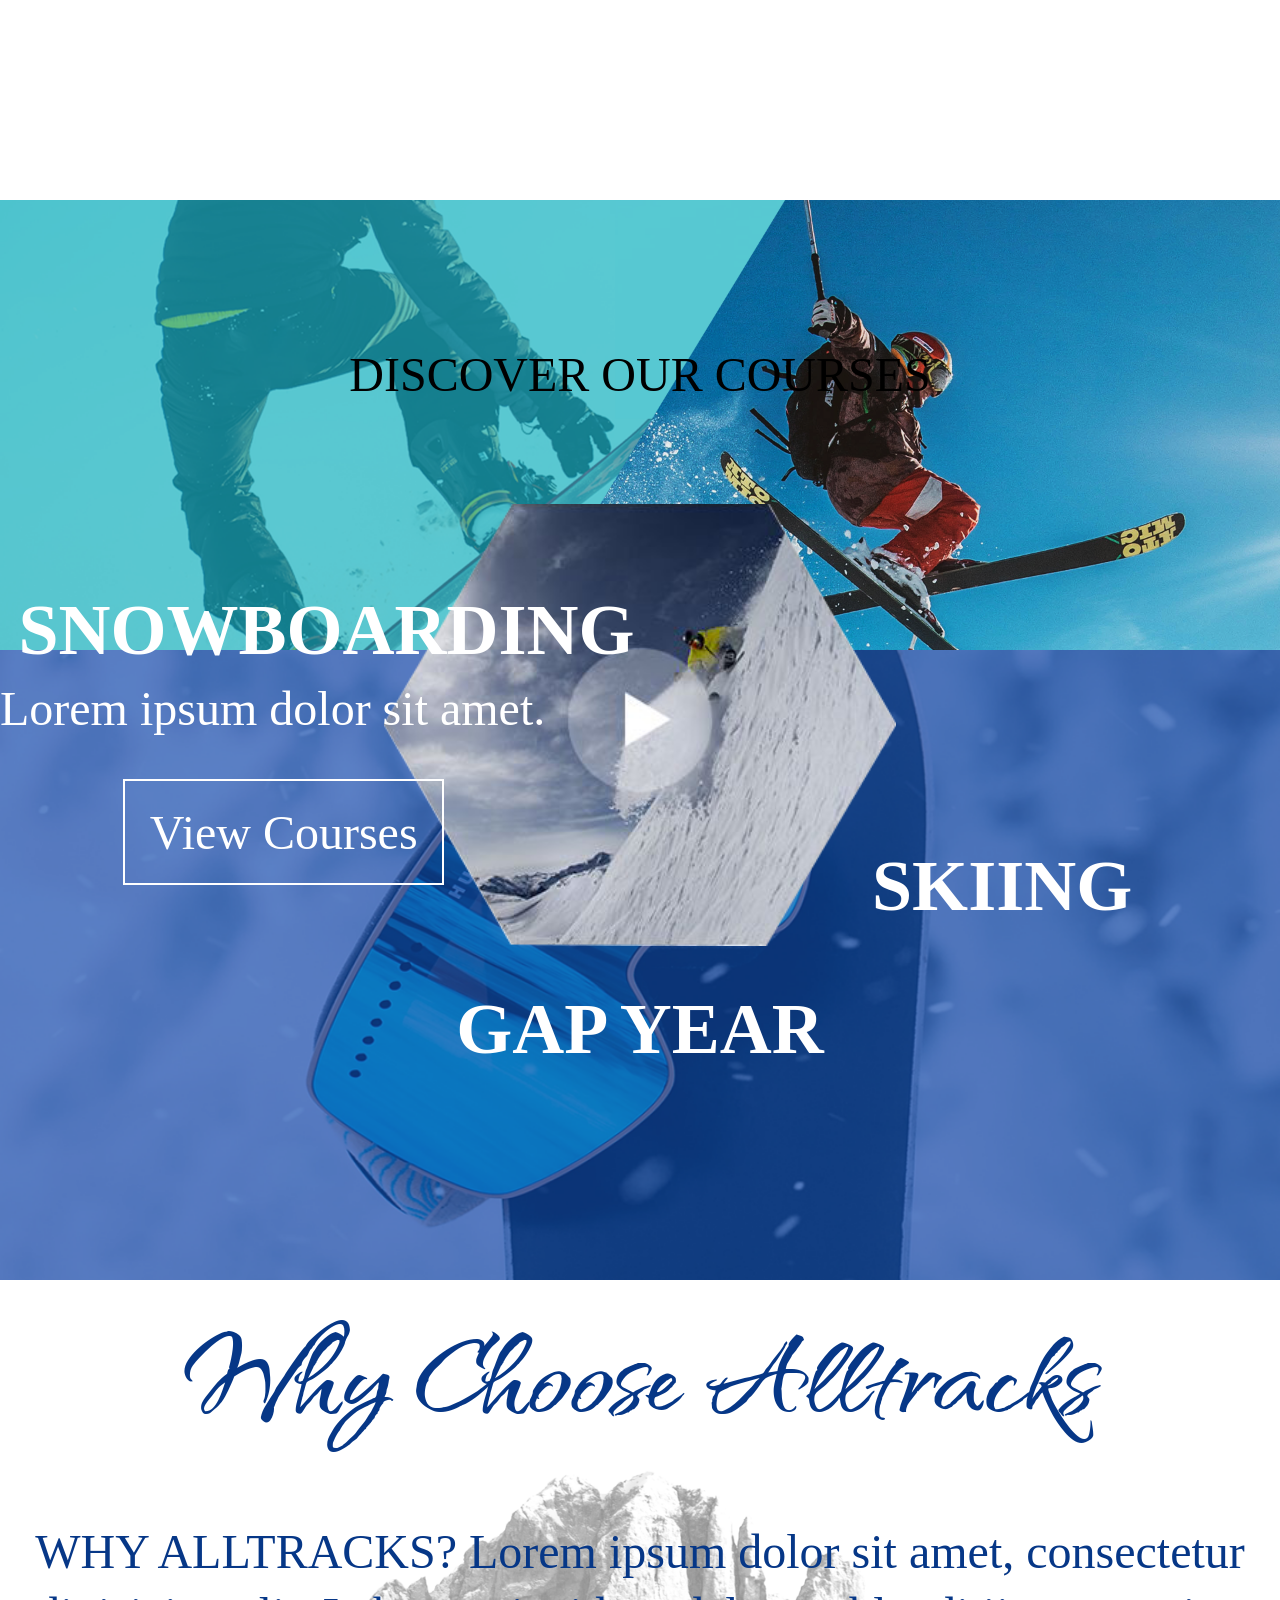
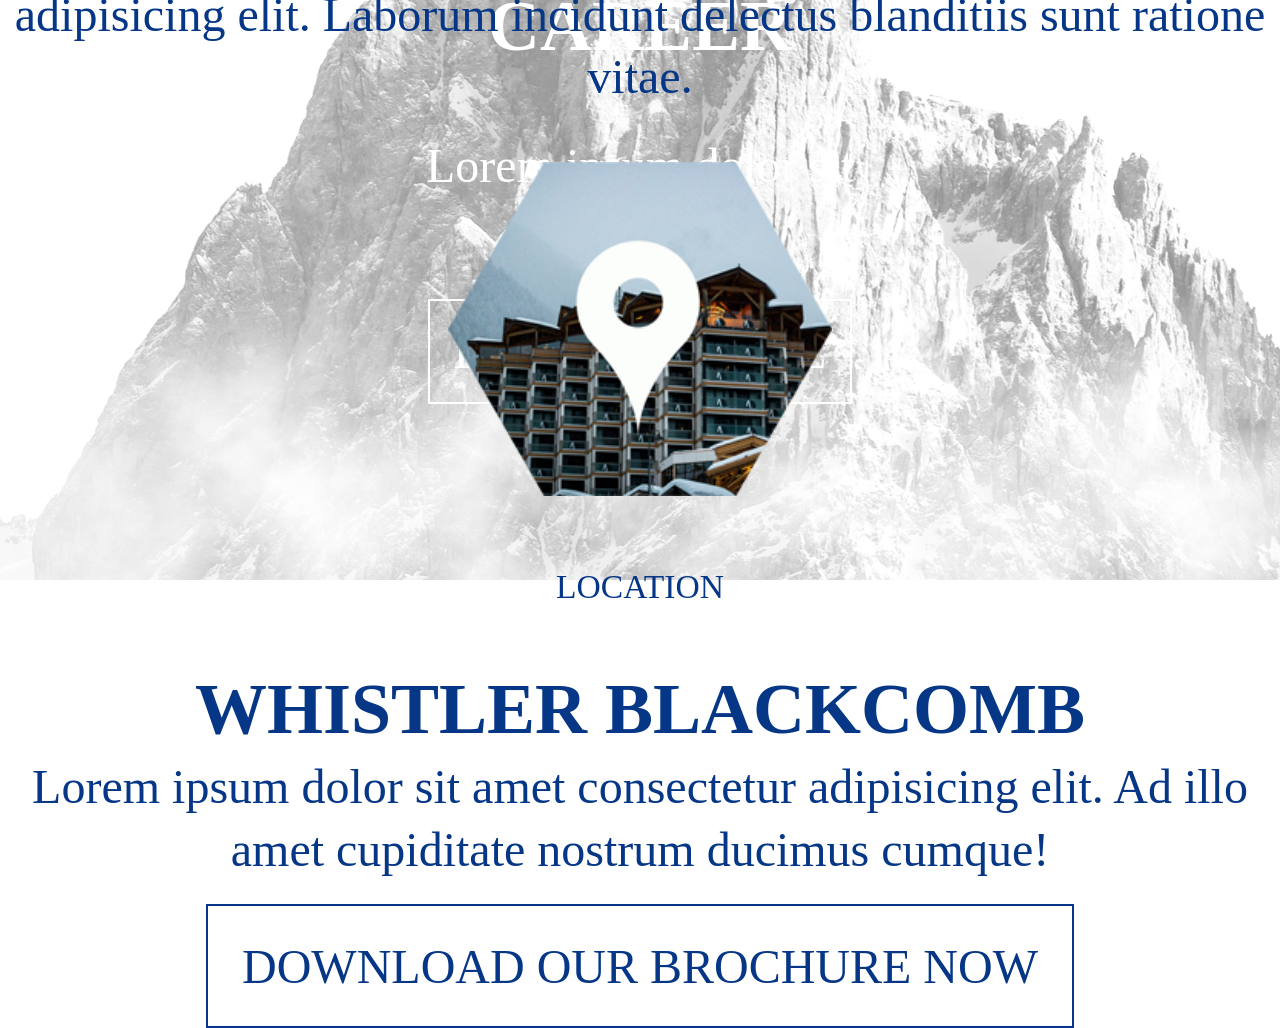
==== commit a718bfb5: "oooooh" ====
--- a/index.html
+++ b/index.html
@@ -14,9 +14,9 @@
     <div class="header_highest">
         <header class="header">
             <nav class="navigation">
-                <a href="#blank" class="item1 uppercase">ALLTRACKS<img src="" display="inline-block"></a>
+                <a href="#blank" class=" items uppercase">ALLTRACKS<img src="" display="inline-block"></a>
                 <a href="#blank" class="item2 "><img src="">Logo</a>
-                <a href="#blank" class=" item ">BOOK NOW</a>
+                <a href="#blank" class="items item ">BOOK NOW</a>
             </nav>
             <div class="heading-section">
                 <h1 style="font-size: 3rem">WHISTLER<br><span style="font-family: 'Qwitcher Grypen', cursive; display: block; margin-left: 40%; margin-top: -1rem; font-size: 4rem;">is Waiting</span></h1>
@@ -47,12 +47,12 @@
             </div>
         </section>
         <section class="section-2">
-            <div class="item1">
-                <h2 class="uppercase heading2">Snowboarding</h2>
+            <div class="item11">
+                <h2 class="uppercase heading2" style="margin-left: 3%;">Snowboarding</h2>
                 <p class="">Lorem ipsum dolor sit amet.</p>
                 <span style="margin-top:10%; margin-left: 20%;"><a href="#" class="abc">View Courses</a></span>
             </div>
-            <div class="item2">
+            <div class="item22">
                 <h2 class="uppercase heading2">Skiing</h2>
             </div>
         </section>
@@ -73,7 +73,7 @@
         </section>
         <section class="section-4">
             <div>
-                <h2 style="font-family: 'Qwitcher Grypen'">Why Choose Alltracks</h2>
+                <h2 style="font-family: 'Qwitcher Grypen'; font-size: 3rem;">Why Choose Alltracks</h2>
             </div>
             <div>
                 <p>WHY ALLTRACKS? Lorem ipsum dolor sit amet, consectetur adipisicing elit. Laborum incidunt delectus blanditiis sunt ratione vitae.</p>
--- a/styles.css
+++ b/styles.css
@@ -65,13 +65,13 @@
 }
 
 .video-start img:hover{
-    width: 60%;
+    width: 50%;
     transition: 1s;
 }
 .video-start img {
-    width: 50%;
+    width: 40%;
     display: block;
-    margin-top: 3rem;
+    margin-top: 2rem;
     margin-bottom: auto;
     margin-left: auto;
     margin-right: auto;
@@ -132,8 +132,11 @@
     background-position: center;
 }
 
-.item2 {
-    color: white;
+.item22 {
+    color: white;
+    margin-top: 50%;
+    margin-left: 20%;
+
     
 }
 
@@ -150,7 +153,8 @@
     transition: 1s;
 }
 
-.item1 {
+.item11 {
+    margin-top: 30%;
     display: flex;
     flex-direction: column;
     justify-content:flex-start;
@@ -211,6 +215,11 @@
     color: rgb(6, 55, 135);
 }
 
+.brochure:hover {
+    color:rgb(10, 76, 182) ;
+    transition: 1s;
+}
+
 .icon {
     width: 30%;
     transition: 1s;
